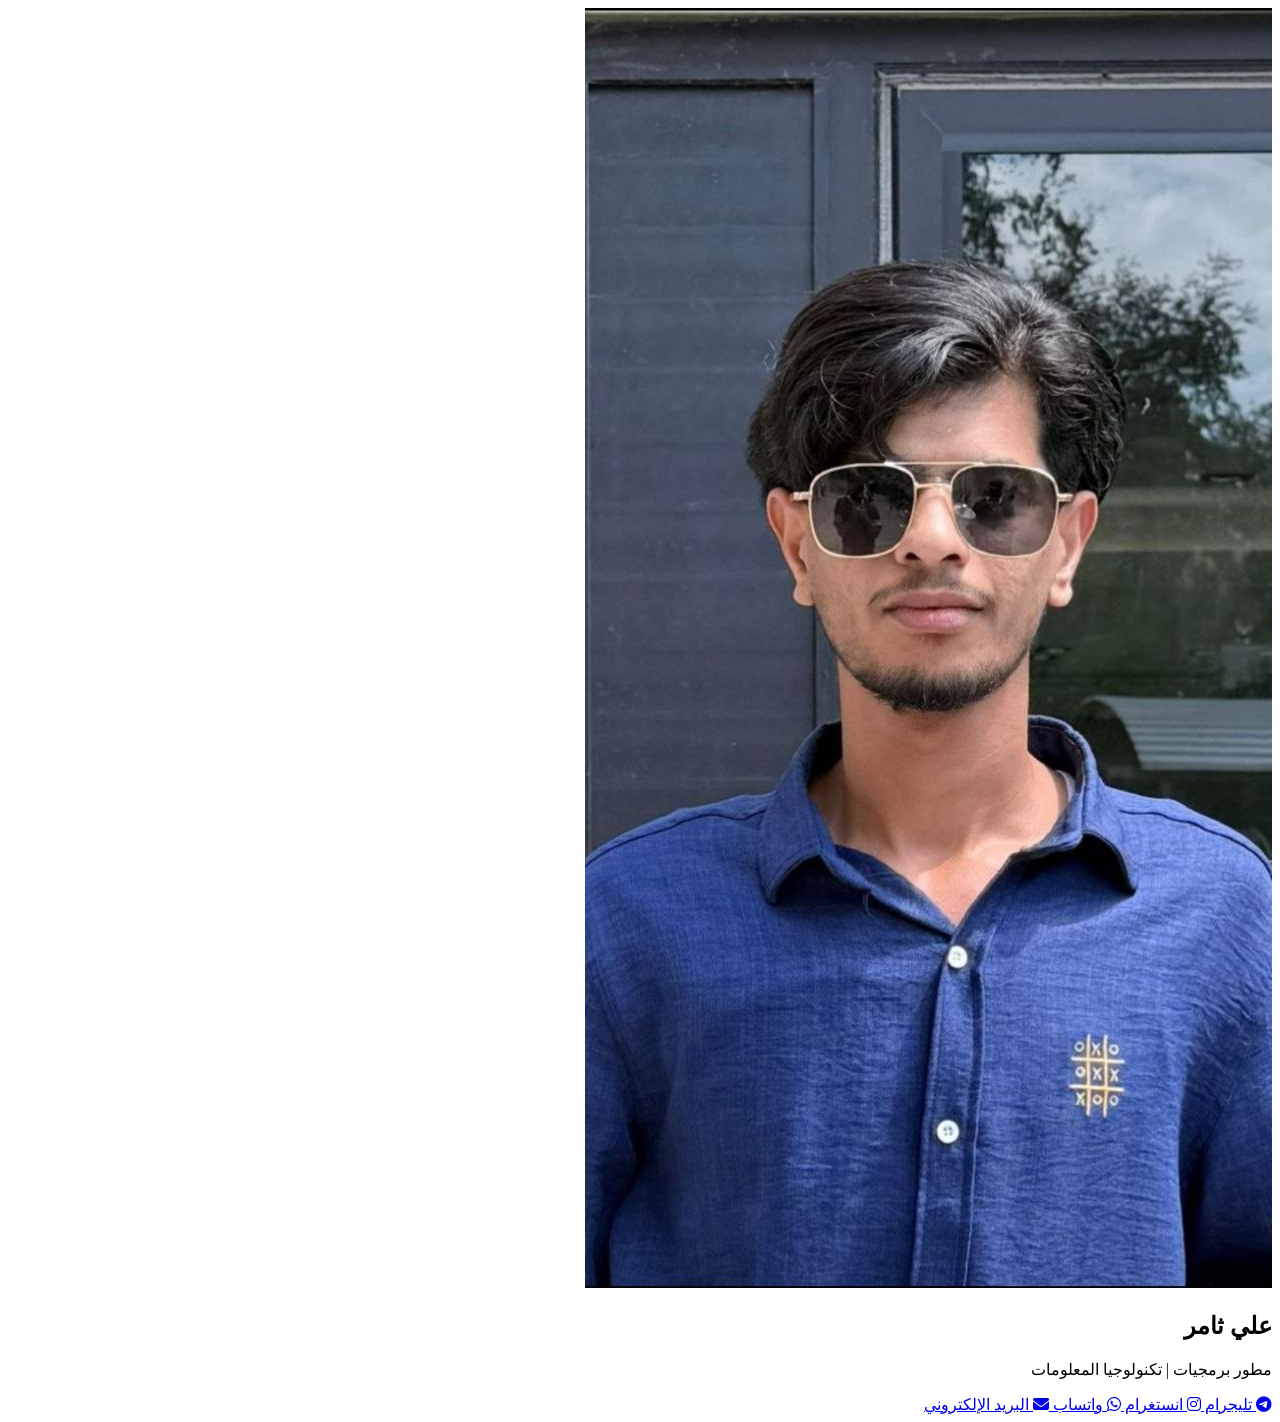
==== index.html @ 6c13aad4 "Update index.html" ====
<!DOCTYPE html>
<html lang="ar" dir="rtl">
<head>
    <meta charset="UTF-8">
    <meta name="viewport" content="width=device-width, initial-scale=1.0">
    <title>الصفحة الشخصية</title>
    <link rel="stylesheet" href="https://cdnjs.cloudflare.com/ajax/libs/font-awesome/6.4.0/css/all.min.css">
    <link rel="stylesheet" href="A&Q.css">
</head>
<body>

    <div class="container">
        <div class="profile-card">
            <img src="a.li2.jpg" alt="صورة البروفايل" class="profile-img">
            <h2>علي ثامر</h2>
            <p>مطور برمجيات | تكنولوجيا المعلومات</p>
        </div>

        <div class="links-container">
            <a href="https://t.me/Ali2023yr18" target="_blank" class="btn telegram">
                <i class="fab fa-telegram-plane"></i> تليجرام
            </a>

            <a href="https://instagram.com/alithamer960" target="_blank" class="btn instagram">
                <i class="fab fa-instagram"></i> انستغرام
            </a>

            <a href="https://wa.me/9647859176005" target="_blank" class="btn whatsapp">
                <i class="fab fa-whatsapp"></i> واتساب
            </a>

            <a href="mailto:ali7thamer@gmail.com" class="btn email">
                <i class="fas fa-envelope"></i> البريد الإلكتروني
            </a>
        </div>
    </div>

</body>
</html>
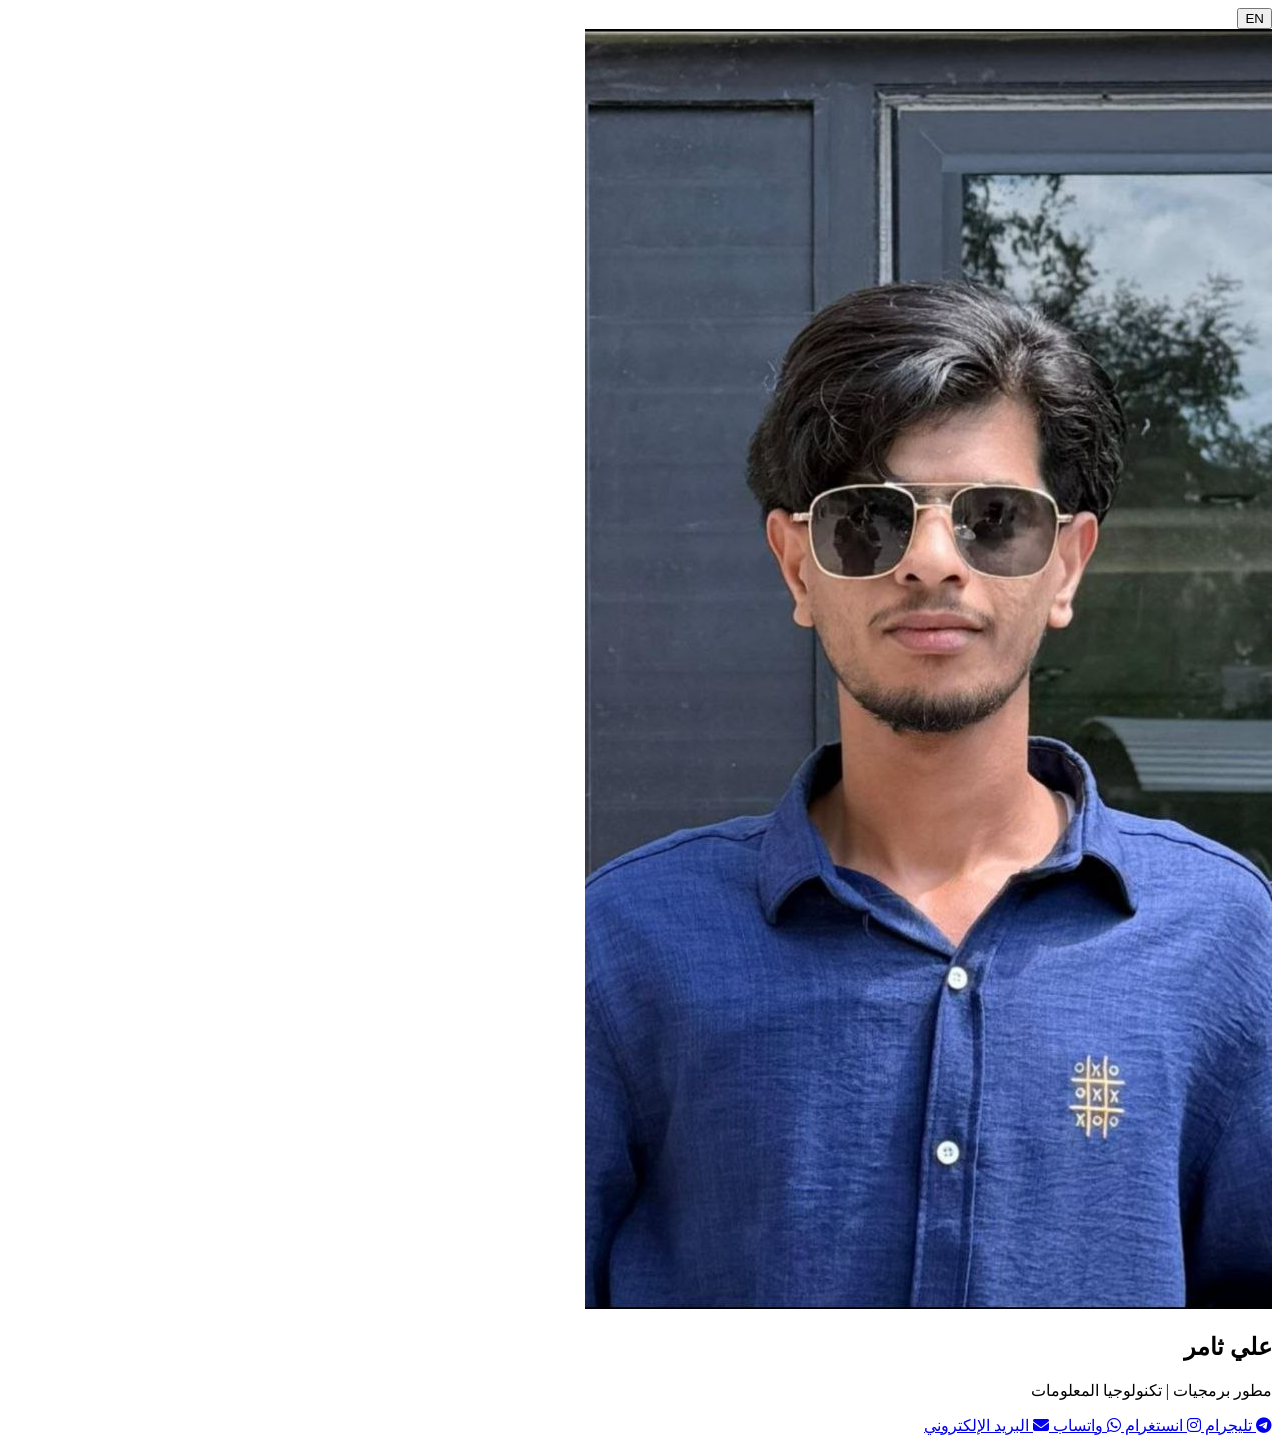
==== commit 7d7c329e: "Update index.html" ====
--- a/index.html
+++ b/index.html
@@ -1,39 +1,52 @@
 <!DOCTYPE html>
 <html lang="ar" dir="rtl">
+
 <head>
     <meta charset="UTF-8">
     <meta name="viewport" content="width=device-width, initial-scale=1.0">
     <title>الصفحة الشخصية</title>
     <link rel="stylesheet" href="https://cdnjs.cloudflare.com/ajax/libs/font-awesome/6.4.0/css/all.min.css">
-    <link rel="stylesheet" href="A&Q.css">
+    <link rel="stylesheet" href="project.css">
 </head>
+
 <body>
 
     <div class="container">
+        <div class="lang-switch-container">
+            <button id="lang-toggle-btn">EN</button>
+        </div>
+
         <div class="profile-card">
             <img src="a.li2.jpg" alt="صورة البروفايل" class="profile-img">
-            <h2>علي ثامر</h2>
-            <p>مطور برمجيات | تكنولوجيا المعلومات</p>
+            <h2 id="profile-name" data-ar="علي ثامر" data-en="Ali Thamer">علي ثامر</h2>
+            
+            <p id="profile-title" data-ar="مطور برمجيات | تكنولوجيا المعلومات" data-en="Software Developer | IT">مطور
+                برمجيات | تكنولوجيا المعلومات</p>
         </div>
 
         <div class="links-container">
-            <a href="https://t.me/Ali2023yr18" target="_blank" class="btn telegram">
+            <a href="https://t.me/Ali2023yr18" target="_blank" class="btn telegram" id="btn-telegram" data-ar="تليجرام"
+                data-en="TELEGRAM">
                 <i class="fab fa-telegram-plane"></i> تليجرام
             </a>
 
-            <a href="https://instagram.com/alithamer960" target="_blank" class="btn instagram">
+            <a href="https://instagram.com/alithamer960" target="_blank" class="btn instagram" id="btn-instagram"
+                data-ar="انستغرام" data-en="INSTAGRAM">
                 <i class="fab fa-instagram"></i> انستغرام
             </a>
 
-            <a href="https://wa.me/9647859176005" target="_blank" class="btn whatsapp">
+            <a href="https://wa.me/96459176005" target="_blank" class="btn whatsapp" id="btn-whatsapp" data-ar="واتساب"
+                data-en="WHATSAPP">
                 <i class="fab fa-whatsapp"></i> واتساب
             </a>
 
-            <a href="mailto:ali7thamer@gmail.com" class="btn email">
+            <a href="ali7thamer@gmail.com" class="btn email" id="btn-email" data-ar="البريد الإلكتروني" data-en="EMAIL">
                 <i class="fas fa-envelope"></i> البريد الإلكتروني
             </a>
         </div>
     </div>
 
+    <script src="script.js"></script>
 </body>
+
 </html>
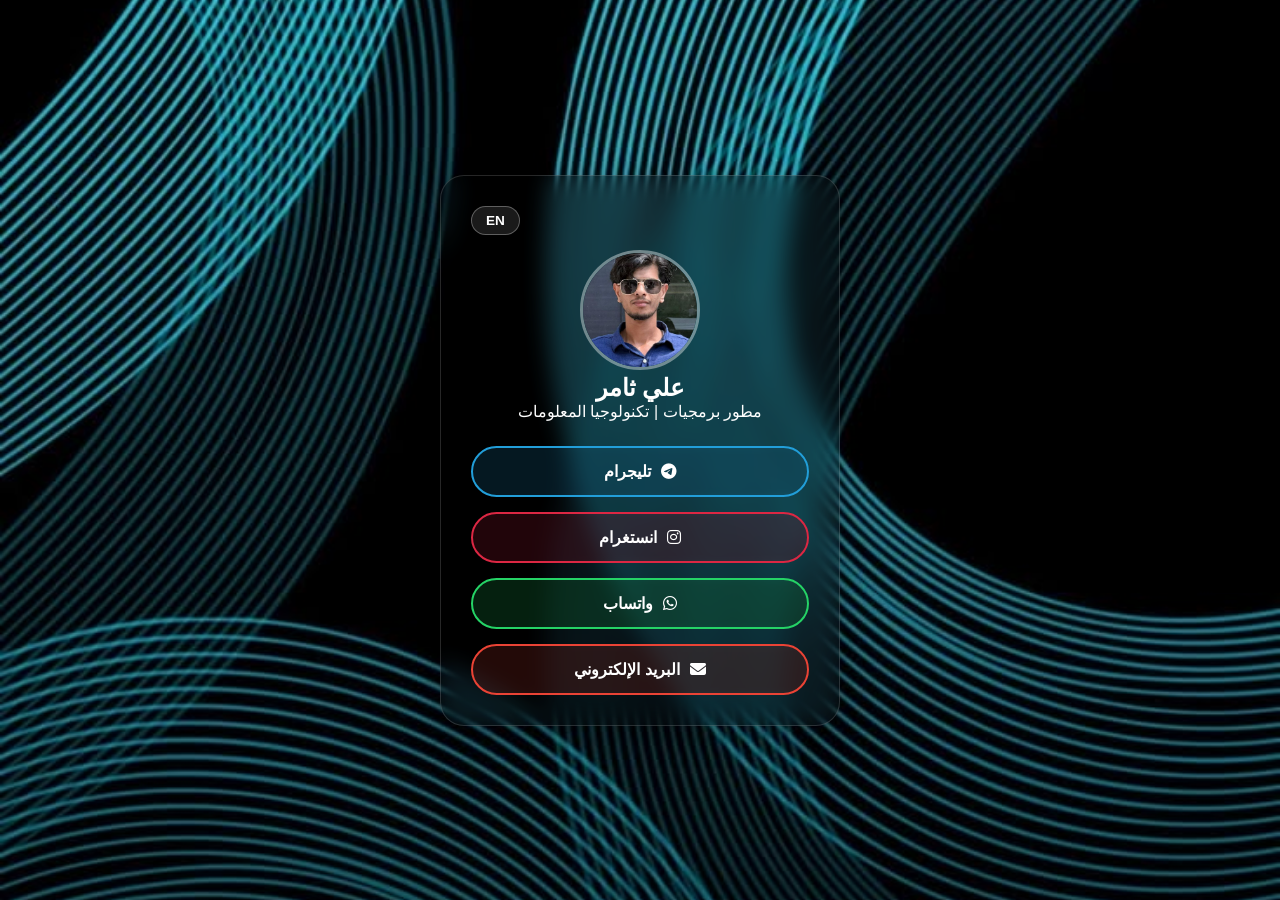
==== commit 97c300f3: "Update index.html" ====
--- a/index.html
+++ b/index.html
@@ -6,7 +6,7 @@
     <meta name="viewport" content="width=device-width, initial-scale=1.0">
     <title>الصفحة الشخصية</title>
     <link rel="stylesheet" href="https://cdnjs.cloudflare.com/ajax/libs/font-awesome/6.4.0/css/all.min.css">
-    <link rel="stylesheet" href="project.css">
+    <link rel="stylesheet" href="A&Q.css">
 </head>
 
 <body>
--- a/A&Q.css
+++ b/A&Q.css
@@ -0,0 +1,88 @@
+* {
+    margin: 0;
+    padding: 0;
+    box-sizing: border-box;
+    font-family: 'Segoe UI', Tahoma, Geneva, Verdana, sans-serif;
+}
+
+body {
+    display: flex;
+    justify-content: center;
+    align-items: center;
+    min-height: 100vh;
+    background: url('q.jpg') no-repeat center center fixed;
+    background-size: cover; 
+    color: #fff;
+    padding: 20px;
+}
+
+.container {
+    text-align: center;
+    max-width: 400px;
+    width: 100%;
+    background: rgba(0, 0, 0, 0.2); 
+    backdrop-filter: blur(12px); 
+    -webkit-backdrop-filter: blur(12px);
+    border: 1px solid rgba(255, 255, 255, 0.15);
+    padding: 30px;
+    border-radius: 24px;
+    box-shadow: 0 8px 32px 0 rgba(0, 0, 0, 0.3);
+}
+
+/* تنسيق زر تبديل اللغة */
+.lang-switch-container {
+    display: flex;
+    justify-content: flex-end;
+    margin-bottom: 15px;
+    width: 100%;
+}
+
+#lang-toggle-btn {
+    background: rgba(255, 255, 255, 0.1);
+    border: 1px solid rgba(255, 255, 255, 0.3);
+    color: #fff;
+    padding: 6px 14px;
+    border-radius: 20px;
+    font-weight: bold;
+    cursor: pointer;
+    font-size: 0.85rem;
+    transition: all 0.2s ease;
+    backdrop-filter: blur(5px);
+}
+
+#lang-toggle-btn:hover {
+    background: rgba(255, 255, 255, 0.25);
+    transform: scale(1.05);
+}
+
+/* البروفايل والأزرار اسطوانية الشكل الشفافة */
+.profile-card { margin-bottom: 25px; }
+.profile-img { width: 120px; height: 120px; border-radius: 50%; object-fit: cover; border: 3px solid rgba(255, 255, 255, 0.4); }
+.links-container { display: flex; flex-direction: column; gap: 15px; }
+
+.btn {
+    display: flex;
+    align-items: center;
+    justify-content: center;
+    gap: 10px;
+    padding: 14px;
+    border-radius: 40px; /* أسطوانية */
+    text-decoration: none;
+    color: #fff;
+    font-weight: 700;
+    backdrop-filter: blur(4px);
+    transition: all 0.25s ease-in-out;
+}
+.btn:hover { transform: translateY(-2px); }
+
+.telegram { background-color: rgba(34, 158, 217, 0.15); border: 2px solid #229ED9; }
+.telegram:hover { background-color: rgba(34, 158, 217, 0.85); }
+
+.instagram { background-color: rgba(220, 39, 67, 0.15); border: 2px solid #dc2743; }
+.instagram:hover { background-color: rgba(220, 39, 67, 0.85); }
+
+.whatsapp { background-color: rgba(37, 211, 102, 0.15); border: 2px solid #25D366; }
+.whatsapp:hover { background-color: rgba(37, 211, 102, 0.85); }
+
+.email { background-color: rgba(234, 67, 53, 0.15); border: 2px solid #ea4335; }
+.email:hover { background-color: rgba(234, 67, 53, 0.85); }
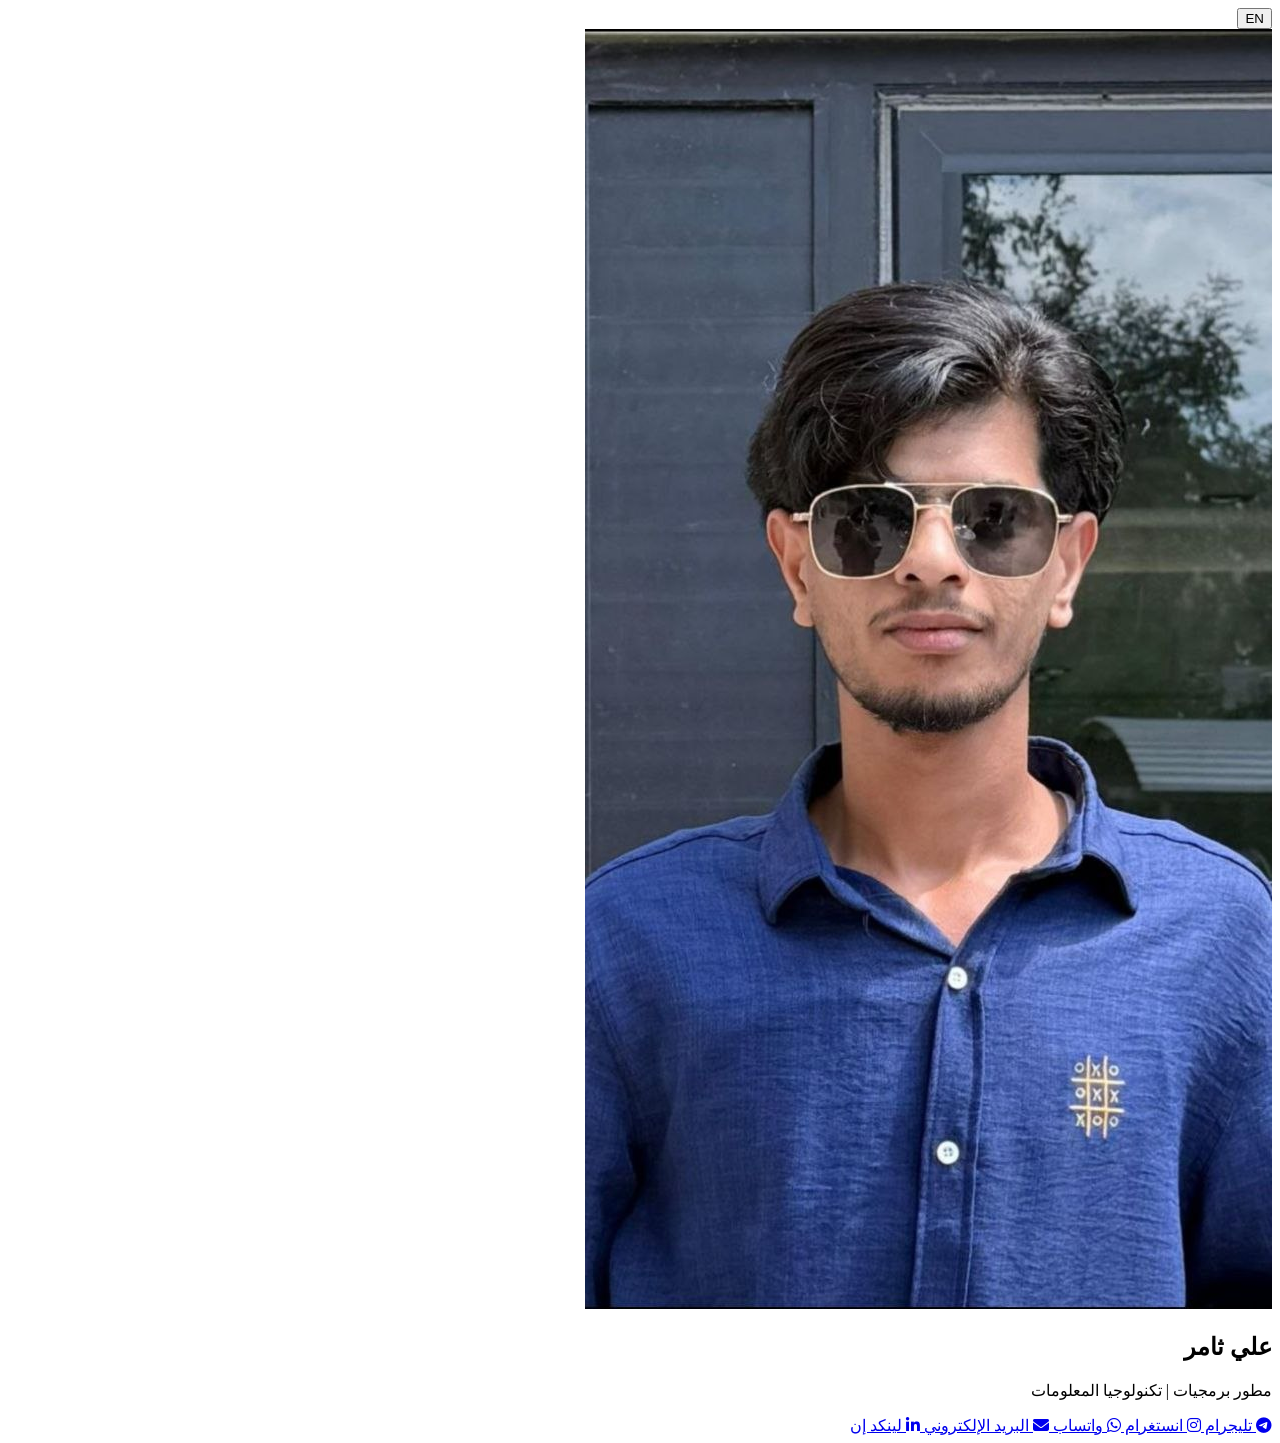
==== commit eda631ea: "Update index.html" ====
--- a/index.html
+++ b/index.html
@@ -6,7 +6,7 @@
     <meta name="viewport" content="width=device-width, initial-scale=1.0">
     <title>الصفحة الشخصية</title>
     <link rel="stylesheet" href="https://cdnjs.cloudflare.com/ajax/libs/font-awesome/6.4.0/css/all.min.css">
-    <link rel="stylesheet" href="A&Q.css">
+    <link rel="stylesheet" href="project.css">
 </head>
 
 <body>
@@ -19,7 +19,6 @@
         <div class="profile-card">
             <img src="a.li2.jpg" alt="صورة البروفايل" class="profile-img">
             <h2 id="profile-name" data-ar="علي ثامر" data-en="Ali Thamer">علي ثامر</h2>
-            
             <p id="profile-title" data-ar="مطور برمجيات | تكنولوجيا المعلومات" data-en="Software Developer | IT">مطور
                 برمجيات | تكنولوجيا المعلومات</p>
         </div>
@@ -35,18 +34,20 @@
                 <i class="fab fa-instagram"></i> انستغرام
             </a>
 
-            <a href="https://wa.me/96459176005" target="_blank" class="btn whatsapp" id="btn-whatsapp" data-ar="واتساب"
-                data-en="WHATSAPP">
+            <a href="https://wa.me/+9647859176005" target="_blank" class="btn whatsapp" id="btn-whatsapp"
+                data-ar="واتساب" data-en="WHATSAPP">
                 <i class="fab fa-whatsapp"></i> واتساب
             </a>
 
-            <a href="ali7thamer@gmail.com" class="btn email" id="btn-email" data-ar="البريد الإلكتروني" data-en="EMAIL">
+            <a href="mailto:your-ali7thamer@gmail.com" class="btn email" id="btn-email" data-ar="البريد الإلكتروني"
+                data-en="EMAIL">
                 <i class="fas fa-envelope"></i> البريد الإلكتروني
             </a>
+
+            <a href="https://linkedin.com/in/ali-thamer-b35571403" target="_blank" class="btn linkedin" id="btn-linkedin"
+                data-ar="لينكد إن" data-en="LINKEDIN">
+                <i class="fab fa-linkedin-in"></i> لينكد إن
+            </a>
+
         </div>
     </div>
-
-    <script src="script.js"></script>
-</body>
-
-</html>
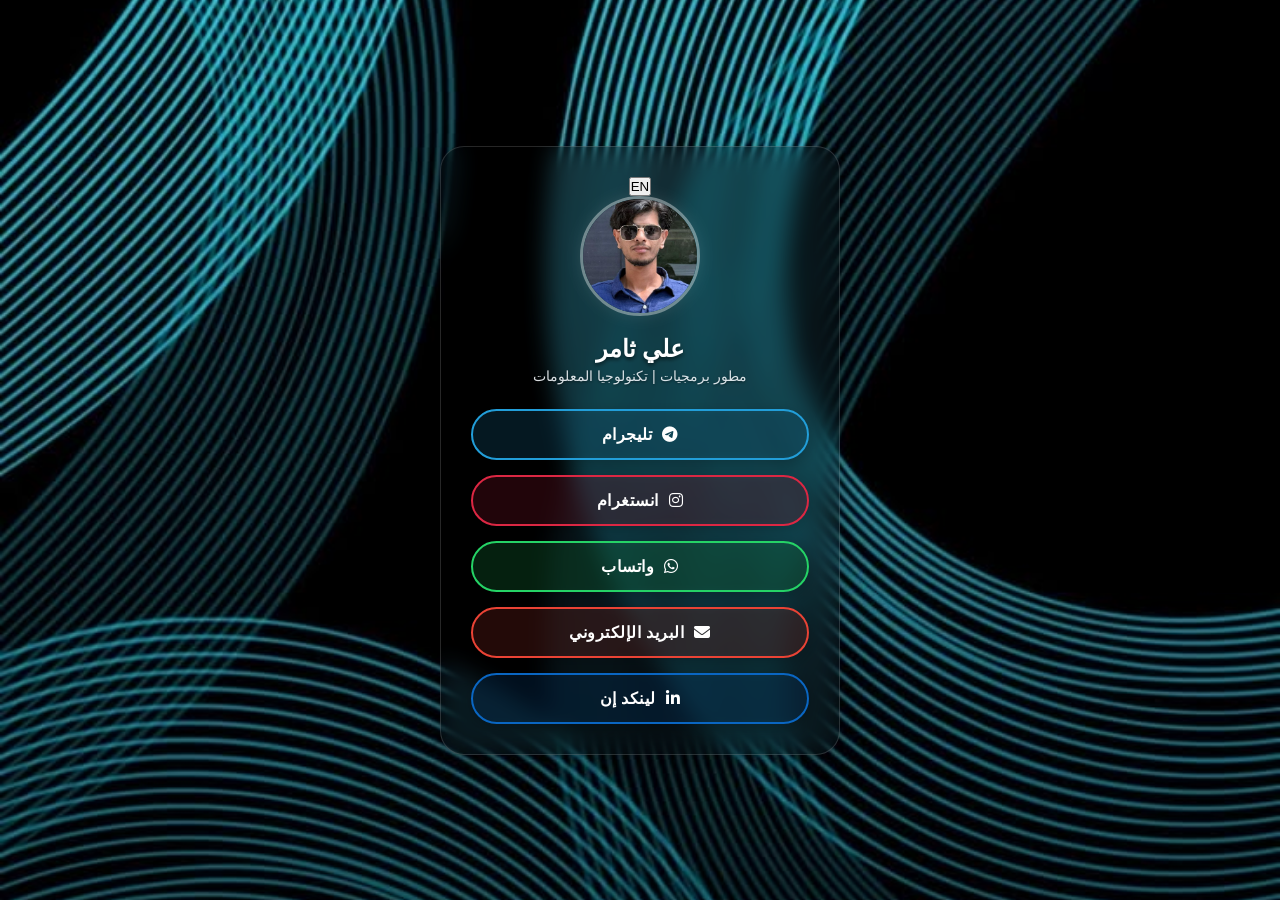
==== commit da144e42: "Update index.html" ====
--- a/index.html
+++ b/index.html
@@ -6,7 +6,7 @@
     <meta name="viewport" content="width=device-width, initial-scale=1.0">
     <title>الصفحة الشخصية</title>
     <link rel="stylesheet" href="https://cdnjs.cloudflare.com/ajax/libs/font-awesome/6.4.0/css/all.min.css">
-    <link rel="stylesheet" href="project.css">
+    <link rel="stylesheet" href="A&Q.css">
 </head>
 
 <body>
--- a/A&Q.css
+++ b/A&Q.css
@@ -0,0 +1,177 @@
+/* تصغير الهوامش وضبط الخط */
+* {
+    margin: 0;
+    padding: 0;
+    box-sizing: border-box;
+    font-family: 'Segoe UI', Tahoma, Geneva, Verdana, sans-serif;
+}
+
+/* تعيين صورة ثابتة للخلفية تغطي كامل الشاشة */
+body {
+    display: flex;
+    justify-content: center;
+    align-items: center;
+    min-height: 100vh;
+
+    /* استبدل background.jpg بمسار صورتك المفضلة */
+    background: url('q.jpg') no-repeat center center fixed;
+    background-size: cover;
+
+    color: #fff;
+    padding: 20px;
+}
+
+/* الحاوية الرئيسية في المنتصف (تأثير زجاجي شفاف) */
+.container {
+    text-align: center;
+    max-width: 400px;
+    width: 100%;
+
+    /* خلفية داكنة شفافة جداً بنسبة 20% لتبرز تفاصيل الصورة خلفها */
+    background: rgba(0, 0, 0, 0.2);
+
+    /* تأثير ضبابي بلوري لجمالية النص فوق الصورة */
+    backdrop-filter: blur(12px);
+    -webkit-backdrop-filter: blur(12px);
+
+    border: 1px solid rgba(255, 255, 255, 0.15);
+    padding: 30px;
+    border-radius: 24px;
+    box-shadow: 0 8px 32px 0 rgba(0, 0, 0, 0.3);
+}
+
+/* تنسيق الصورة الدائرية */
+.profile-card {
+    margin-bottom: 25px;
+}
+
+.profile-img {
+    width: 120px;
+    height: 120px;
+    border-radius: 50%;
+    object-fit: cover;
+    border: 3px solid rgba(255, 255, 255, 0.4);
+    box-shadow: 0 0 15px rgba(255, 255, 255, 0.1);
+    transition: transform 0.3s ease;
+}
+
+.profile-img:hover {
+    transform: scale(1.05);
+}
+
+.profile-card h2 {
+    margin-top: 15px;
+    font-size: 1.5rem;
+    font-weight: 600;
+    text-shadow: 0 2px 4px rgba(0, 0, 0, 0.6);
+    /* ظل خلف النص ليبقى واضحاً فوق الصورة */
+}
+
+.profile-card p {
+    font-size: 0.9rem;
+    color: #f1f5f9;
+    margin-top: 5px;
+    opacity: 0.9;
+    text-shadow: 0 1px 3px rgba(0, 0, 0, 0.5);
+}
+
+/* حاوية الأزرار */
+.links-container {
+    display: flex;
+    flex-direction: column;
+    gap: 15px;
+}
+
+/* التنسيق العام للأزرار الشفافة الأسطوانية (Pill-shaped) */
+.btn {
+    display: flex;
+    align-items: center;
+    justify-content: center;
+    gap: 10px;
+    padding: 14px;
+
+    /* حواف دائرية أسطوانية بالكامل بناءً على تفضيلك */
+    border-radius: 40px;
+
+    text-decoration: none;
+    color: #fff;
+    font-weight: 700;
+    font-size: 1rem;
+    text-transform: uppercase;
+    letter-spacing: 0.5px;
+
+    /* مظهر شفاف بلوري يمرر تفاصيل الخلفية */
+    backdrop-filter: blur(4px);
+    -webkit-backdrop-filter: blur(4px);
+
+    transition: all 0.25s ease-in-out;
+    box-shadow: 0 4px 15px rgba(0, 0, 0, 0.2);
+}
+
+/* ألوان الأزرار: خلفية شفافة بنسبة 15% مع إطار خارجي ملون ومرئي بكثافة عالية */
+
+/* زر تليجرام الشفاف */
+.telegram {
+    background-color: rgba(34, 158, 217, 0.15);
+    border: 2px solid #229ED9;
+}
+
+.telegram:hover {
+    background-color: rgba(34, 158, 217, 0.85);
+    box-shadow: 0 0 15px rgba(34, 158, 217, 0.5);
+}
+
+/* زر انستغرام الشفاف */
+.instagram {
+    background-color: rgba(220, 39, 67, 0.15);
+    border: 2px solid #dc2743;
+}
+
+.instagram:hover {
+    background: linear-gradient(45deg, rgba(240, 148, 51, 0.85) 0%, rgba(230, 104, 60, 0.85) 25%, rgba(220, 39, 67, 0.85) 50%, rgba(204, 35, 102, 0.85) 75%, rgba(188, 24, 136, 0.85) 100%);
+    box-shadow: 0 0 15px rgba(220, 39, 67, 0.5);
+}
+
+/* زر واتساب الشفاف */
+.whatsapp {
+    background-color: rgba(37, 211, 102, 0.15);
+    border: 2px solid #25D366;
+}
+
+.whatsapp:hover {
+    background-color: rgba(37, 211, 102, 0.85);
+    box-shadow: 0 0 15px rgba(37, 211, 102, 0.5);
+}
+
+/* زر الإيميل الشفاف */
+.email {
+    background-color: rgba(234, 67, 53, 0.15);
+    border: 2px solid #ea4335;
+}
+
+.email:hover {
+    background-color: rgba(234, 67, 53, 0.85);
+    box-shadow: 0 0 15px rgba(234, 67, 53, 0.5);
+}
+
+/* زر لينكد إن الشفاف - بحروف صغيرة تماماً */
+.linkedin {
+    background-color: rgba(10, 102, 194, 0.15) ;
+    border: 2px solid #0a66c2;
+    
+}
+
+/* تأثير الامتلاء والتوهج عند تمرير الماوس */
+.linkedin:hover {
+    background-color: rgba(10, 102, 194, 0.85) ;
+    box-shadow: 0 0 15px rgba(10, 102, 194, 0.5);
+}
+
+/* تأثير الحركة عند تمرير الماوس فوق أي زر */
+.btn:hover {
+    transform: translateY(-2px);
+}
+
+.btn:active {
+    transform: scale(0.98);
+}
